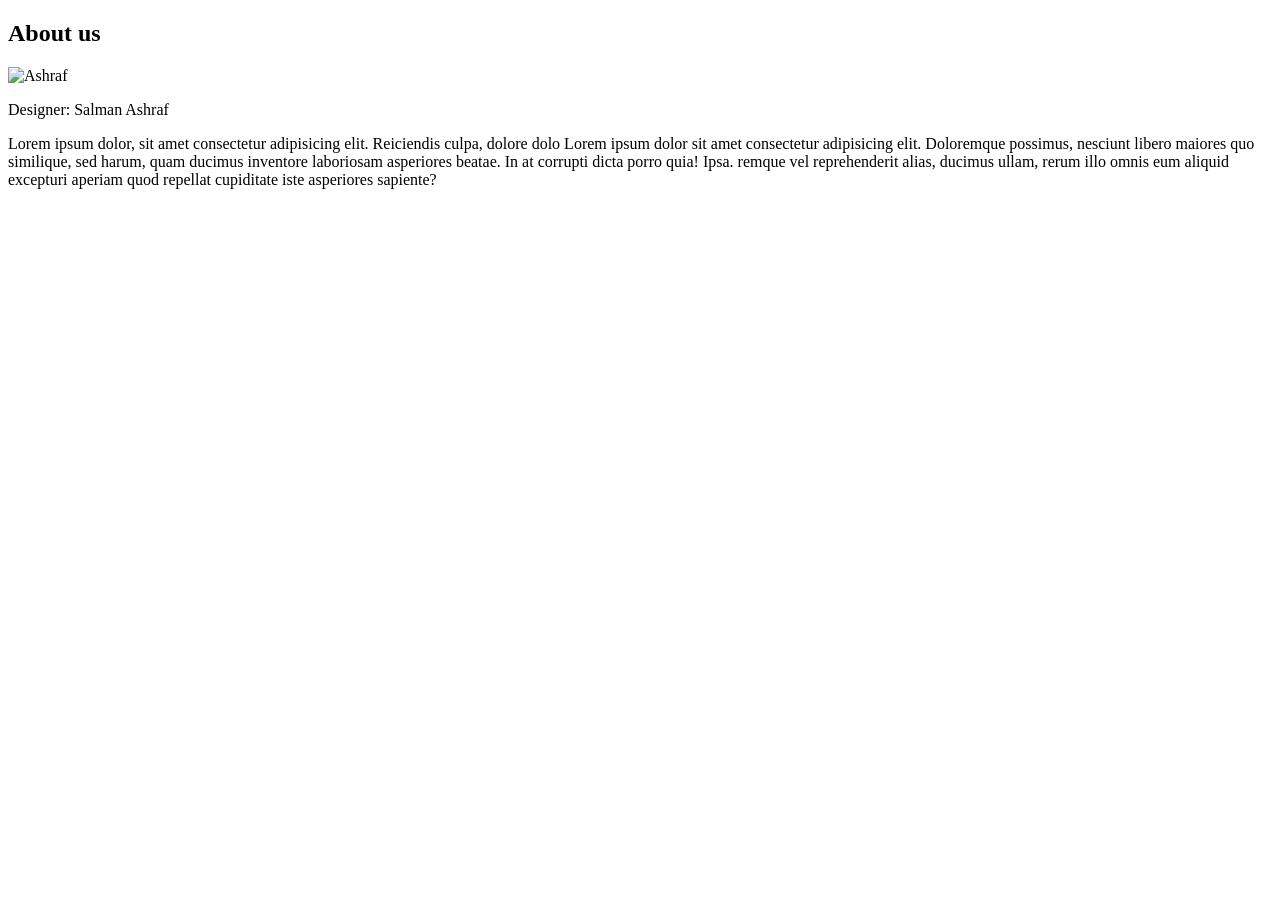
==== about-us.html @ b5a1d1d2 "building the about section" ====
<!DOCTYPE html>
<html lang="en">


  <head> 
    <title> F A S H I O N | a fashion website.</title>
    <meta charset="utf-8">
    <meta name="viewport" content="width=device-width">
    <link rel="stylesheet" href="css/style-2.css">
  </head>


  <body>

    <h2>About us</h2>
    <div class="designer">

      <img src="img/ashraf.jpg" alt="Ashraf">

      <p>Designer: Salman Ashraf</p>
      <p>Lorem ipsum dolor, sit amet consectetur adipisicing elit. Reiciendis culpa, dolore dolo Lorem ipsum dolor sit amet consectetur adipisicing elit. Doloremque possimus, nesciunt libero maiores quo similique, sed harum, quam ducimus inventore laboriosam asperiores beatae. In at corrupti dicta porro quia! Ipsa. remque vel reprehenderit alias, ducimus ullam, rerum illo omnis eum aliquid excepturi aperiam quod repellat cupiditate iste asperiores sapiente?</p>
      
    </div>

  </body>


</html>
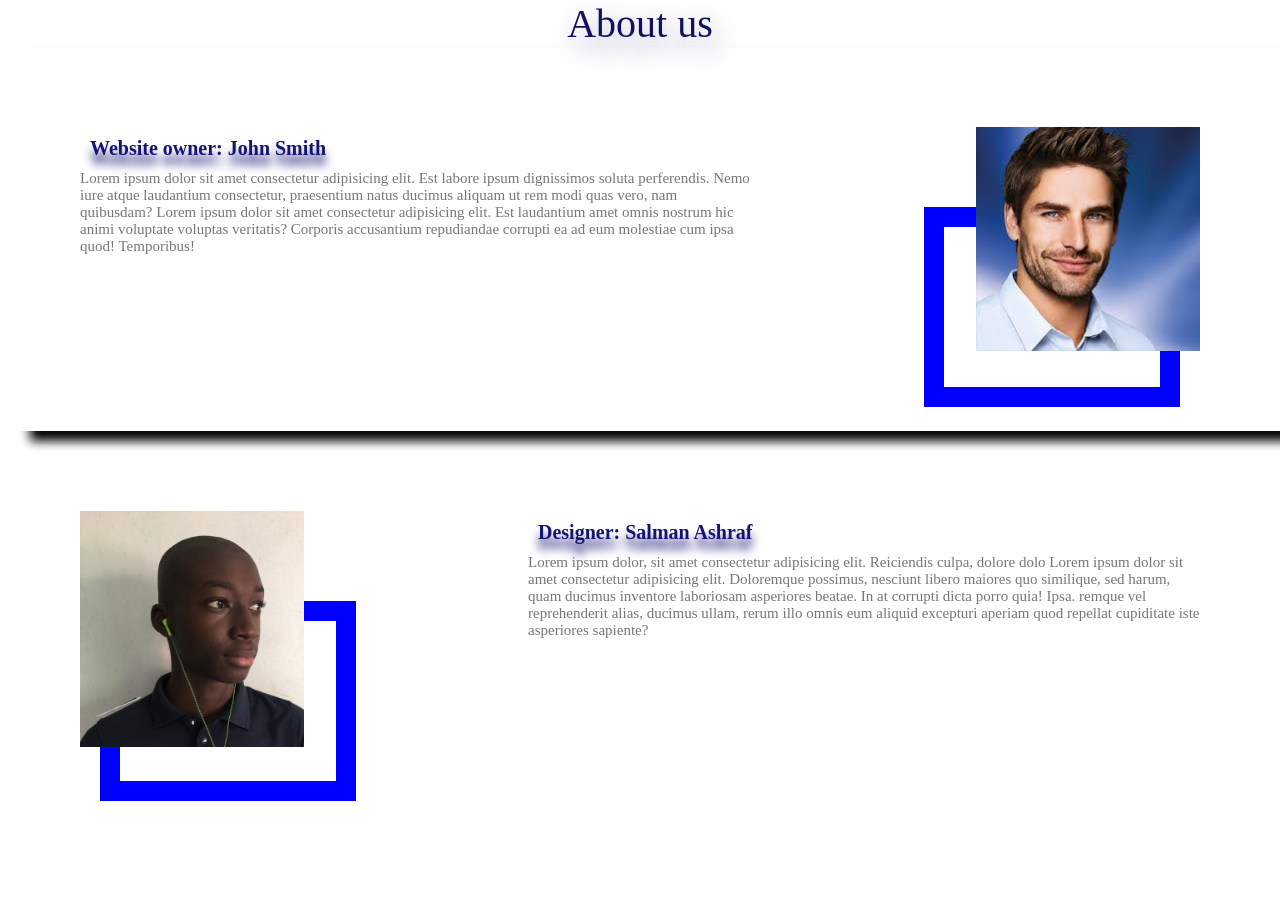
==== commit ba0716ec: "designing the about us" ====
--- a/about-us.html
+++ b/about-us.html
@@ -13,14 +13,34 @@
   <body>
 
     <h2>About us</h2>
+
+    <div class="site-owner">
+
+        <img src="img/site-owner.jpg" alt="site-owner" class="owner">
+        <div class="owner-border">&nbsp;</div>
+        <div class="paragraph-1">
+           <h4>Website owner: John Smith</h4>
+            <p>Lorem ipsum dolor sit amet consectetur adipisicing elit. Est labore ipsum dignissimos soluta perferendis. Nemo iure atque laudantium consectetur, praesentium natus ducimus aliquam ut rem modi quas vero, nam quibusdam? Lorem ipsum dolor sit amet consectetur adipisicing elit. Est laudantium amet omnis nostrum hic animi voluptate voluptas veritatis? Corporis accusantium repudiandae corrupti ea ad eum molestiae cum ipsa quod! Temporibus!</p>
+    
+        </div>
+        <div class="fix"></div>
+        
+    </div>
+
     <div class="designer">
 
-      <img src="img/ashraf.jpg" alt="Ashraf">
+      <img src="img/aaaa.jpg" alt="Ashraf" class="ashraf">
+      <div class="ashraf-border">&nbsp;</div>
+      <div class="paragraph-2">
+          <h4>Designer: Salman Ashraf</h4>
+          <p>Lorem ipsum dolor, sit amet consectetur adipisicing elit. Reiciendis culpa, dolore dolo Lorem ipsum dolor sit amet consectetur adipisicing elit. Doloremque possimus, nesciunt libero maiores quo similique, sed harum, quam ducimus inventore laboriosam asperiores beatae. In at corrupti dicta porro quia! Ipsa. remque vel reprehenderit alias, ducimus ullam, rerum illo omnis eum aliquid excepturi aperiam quod repellat cupiditate iste asperiores sapiente?</p>
+          
+      </div>
+      <div class="fix"></div>
+    </div>
 
-      <p>Designer: Salman Ashraf</p>
-      <p>Lorem ipsum dolor, sit amet consectetur adipisicing elit. Reiciendis culpa, dolore dolo Lorem ipsum dolor sit amet consectetur adipisicing elit. Doloremque possimus, nesciunt libero maiores quo similique, sed harum, quam ducimus inventore laboriosam asperiores beatae. In at corrupti dicta porro quia! Ipsa. remque vel reprehenderit alias, ducimus ullam, rerum illo omnis eum aliquid excepturi aperiam quod repellat cupiditate iste asperiores sapiente?</p>
-      
-    </div>
+    
+    
 
   </body>
 
--- a/css/style-2.css
+++ b/css/style-2.css
@@ -0,0 +1,100 @@
+* {
+    margin: 0;
+    padding: 0;
+    box-sizing: border-box;
+}
+
+html {
+    font-size: 62.5%;
+   
+}
+
+::selection {
+    color: blue;
+    background-color: azure;
+}
+
+
+img {
+    width: 20%;
+    height: 20%;
+}
+
+
+h2 {
+    font-size: 4rem;
+    font-weight: 400;
+    color: rgb(17, 17, 97);
+    text-shadow: .5rem 1rem 3rem rgba(13, 13, 110, 0.438);
+    text-align: center;
+}
+.site-owner {
+    padding: 8rem;
+    box-shadow: 3rem 1rem 1rem black;
+    position: relative;
+}
+.designer {
+    padding: 8rem;
+    position: relative;
+}
+.owner {
+    width: 20%;
+    height: 20%;
+    float: right;
+    z-index: 100;
+}
+.owner-border {
+border: 2rem solid blue;
+padding: 5rem;
+width: 20%;
+height: 20%;
+position: absolute;
+top: 16rem;
+right: 10rem;
+z-index: -1;
+}
+.paragraph-1 {
+    font-size: 1.5rem;
+    color: #777;
+    width: 60%;
+    float: left;
+}
+h4 {
+    color: rgb(20, 20, 116);
+    padding: 1rem;
+    text-shadow: 0 1rem 1rem rgb(13, 13, 110);
+    font-size: 2rem;
+}
+.ashraf {
+    width: 20%;
+    height: 20%;
+    float: left;
+   
+}
+.ashraf-border {
+    border: 2rem solid blue;
+    padding: 5rem;
+    width: 20%;
+    height: 20%;
+    position: absolute;
+    top: 17rem;
+    left: 10rem;
+    z-index: -1;
+    }
+.paragraph-2 {
+    font-size: 1.5rem;
+    color: #777;
+    width: 60%;
+    float: right;
+}
+.fix {
+    clear: both;
+}
+@media (min-width: 1100px) {
+    .ashraf-border {
+        padding: 8rem;
+    }
+    .owner-border {
+        padding: 8rem;
+    }
+}
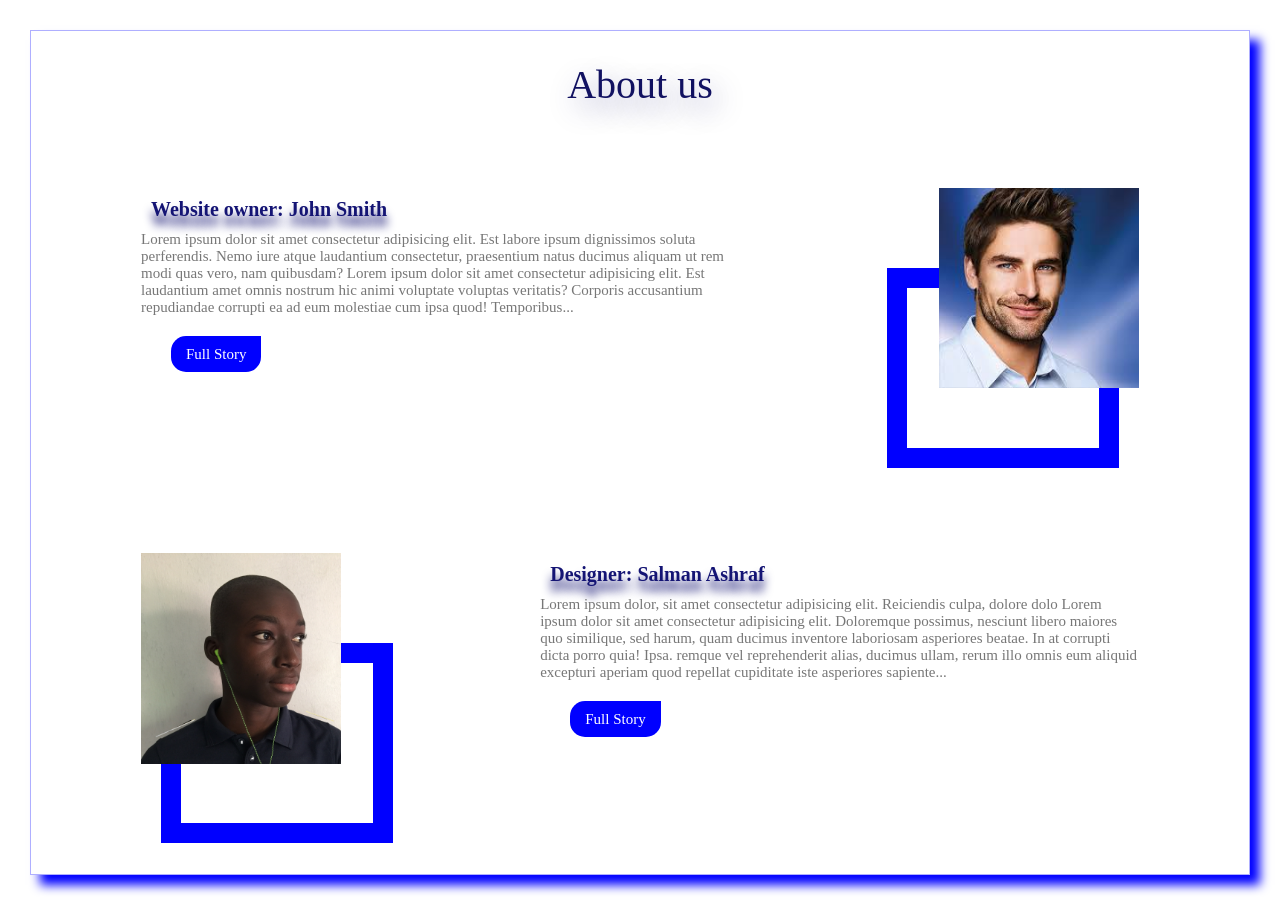
==== commit 18bb6838: "designing the about us" ====
--- a/about-us.html
+++ b/about-us.html
@@ -11,37 +11,39 @@
 
 
   <body>
+    <div class="about">
+        <h2>About us</h2>
 
-    <h2>About us</h2>
-
-    <div class="site-owner">
-
-        <img src="img/site-owner.jpg" alt="site-owner" class="owner">
-        <div class="owner-border">&nbsp;</div>
-        <div class="paragraph-1">
-           <h4>Website owner: John Smith</h4>
-            <p>Lorem ipsum dolor sit amet consectetur adipisicing elit. Est labore ipsum dignissimos soluta perferendis. Nemo iure atque laudantium consectetur, praesentium natus ducimus aliquam ut rem modi quas vero, nam quibusdam? Lorem ipsum dolor sit amet consectetur adipisicing elit. Est laudantium amet omnis nostrum hic animi voluptate voluptas veritatis? Corporis accusantium repudiandae corrupti ea ad eum molestiae cum ipsa quod! Temporibus!</p>
+        <div class="site-owner">
     
+            <img src="img/site-owner.jpg" alt="site-owner" class="owner">
+            <div class="owner-border">&nbsp;</div>
+            <div class="paragraph-1">
+               <h4>Website owner: John Smith</h4>
+                <p>Lorem ipsum dolor sit amet consectetur adipisicing elit. Est labore ipsum dignissimos soluta perferendis. Nemo iure atque laudantium consectetur, praesentium natus ducimus aliquam ut rem modi quas vero, nam quibusdam? Lorem ipsum dolor sit amet consectetur adipisicing elit. Est laudantium amet omnis nostrum hic animi voluptate voluptas veritatis? Corporis accusantium repudiandae corrupti ea ad eum molestiae cum ipsa quod! Temporibus...</p>
+              <div class="link">
+                <a href="#" class="full-story">Full Story</a>
+              </div>
+            </div>
+            <div class="fix"></div>
+            
         </div>
-        <div class="fix"></div>
-        
+    
+        <div class="designer">
+    
+          <img src="img/aaaa.jpg" alt="Ashraf" class="ashraf">
+          <div class="ashraf-border">&nbsp;</div>
+          <div class="paragraph-2">
+              <h4>Designer: Salman Ashraf</h4>
+              <p>Lorem ipsum dolor, sit amet consectetur adipisicing elit. Reiciendis culpa, dolore dolo Lorem ipsum dolor sit amet consectetur adipisicing elit. Doloremque possimus, nesciunt libero maiores quo similique, sed harum, quam ducimus inventore laboriosam asperiores beatae. In at corrupti dicta porro quia! Ipsa. remque vel reprehenderit alias, ducimus ullam, rerum illo omnis eum aliquid excepturi aperiam quod repellat cupiditate iste asperiores sapiente...</p>
+              <div class="link">
+                  <a href="#" class="full-story desi">Full Story</a>
+                </div>
+          </div>
+          <div class="fix"></div>
+        </div>
+    
     </div>
-
-    <div class="designer">
-
-      <img src="img/aaaa.jpg" alt="Ashraf" class="ashraf">
-      <div class="ashraf-border">&nbsp;</div>
-      <div class="paragraph-2">
-          <h4>Designer: Salman Ashraf</h4>
-          <p>Lorem ipsum dolor, sit amet consectetur adipisicing elit. Reiciendis culpa, dolore dolo Lorem ipsum dolor sit amet consectetur adipisicing elit. Doloremque possimus, nesciunt libero maiores quo similique, sed harum, quam ducimus inventore laboriosam asperiores beatae. In at corrupti dicta porro quia! Ipsa. remque vel reprehenderit alias, ducimus ullam, rerum illo omnis eum aliquid excepturi aperiam quod repellat cupiditate iste asperiores sapiente?</p>
-          
-      </div>
-      <div class="fix"></div>
-    </div>
-
-    
-    
-
   </body>
 
 
--- a/css/style-2.css
+++ b/css/style-2.css
@@ -6,7 +6,15 @@
 
 html {
     font-size: 62.5%;
-   
+  
+}
+body {
+    padding: 3rem;
+}
+.about {
+    border: 1px solid rgba(0, 0, 255, 0.315);
+    padding: 3rem;
+    box-shadow: 1rem 1rem 1rem blue;
 }
 
 ::selection {
@@ -30,7 +38,6 @@
 }
 .site-owner {
     padding: 8rem;
-    box-shadow: 3rem 1rem 1rem black;
     position: relative;
 }
 .designer {
@@ -97,4 +104,35 @@
     .owner-border {
         padding: 8rem;
     }
+}
+.link {
+    margin: 3rem;
+}
+.full-story {
+    text-decoration: none;
+    font-size: 1.5rem;
+    color: white;
+    padding: 1rem 1.5rem;
+    background-color: blue;
+    border-top-left-radius: 1.5rem;
+    border-bottom-right-radius: 1.5rem;
+    border-bottom-left-radius: 1.5rem;
+    transition: all .5s;
+}
+.full-story:hover {
+    border: 1px solid blue;
+    color: rgb(5, 5, 32);
+    font-weight: 500;
+    border-top-left-radius: 0;
+    border-top-right-radius: 1.5rem;
+    border-bottom-right-radius: 1.5rem;
+    border-bottom-left-radius: 1.5rem;
+    background-image: url(../img/site-owner.jpg);
+    background-size: cover;
+    background-position: center;
+}
+.desi:hover {
+    background-image: url(../img/aaaa.jpg);
+    background-size: cover;
+    background-position: center;
 }
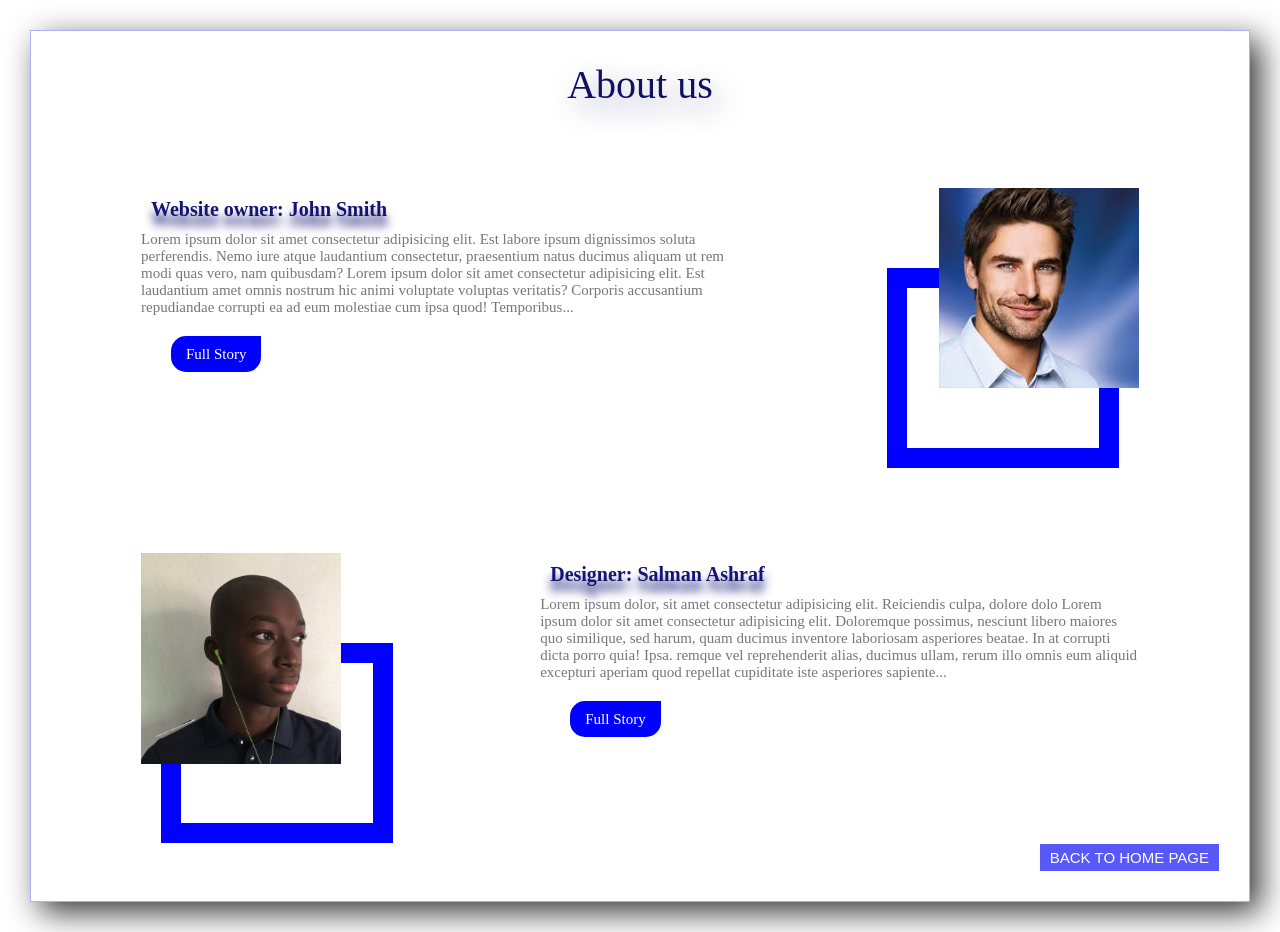
==== commit 0a6493a6: "adding cool animations" ====
--- a/about-us.html
+++ b/about-us.html
@@ -37,13 +37,15 @@
               <h4>Designer: Salman Ashraf</h4>
               <p>Lorem ipsum dolor, sit amet consectetur adipisicing elit. Reiciendis culpa, dolore dolo Lorem ipsum dolor sit amet consectetur adipisicing elit. Doloremque possimus, nesciunt libero maiores quo similique, sed harum, quam ducimus inventore laboriosam asperiores beatae. In at corrupti dicta porro quia! Ipsa. remque vel reprehenderit alias, ducimus ullam, rerum illo omnis eum aliquid excepturi aperiam quod repellat cupiditate iste asperiores sapiente...</p>
               <div class="link">
-                  <a href="#" class="full-story desi">Full Story</a>
+                  <a href="#" class="full-story">Full Story</a>
                 </div>
           </div>
           <div class="fix"></div>
         </div>
-    
+        <a href="fashion.htm" class="back">BACK TO HOME PAGE</a>
+        <div class="fix"></div>
     </div>
+   
   </body>
 
 
--- a/css/style-2.css
+++ b/css/style-2.css
@@ -6,7 +6,6 @@
 
 html {
     font-size: 62.5%;
-  
 }
 body {
     padding: 3rem;
@@ -14,7 +13,8 @@
 .about {
     border: 1px solid rgba(0, 0, 255, 0.315);
     padding: 3rem;
-    box-shadow: 1rem 1rem 1rem blue;
+    box-shadow: 1rem 1rem 3rem rgb(53, 53, 54);
+    
 }
 
 ::selection {
@@ -120,19 +120,33 @@
     transition: all .5s;
 }
 .full-story:hover {
-    border: 1px solid blue;
-    color: rgb(5, 5, 32);
+    border: 1px solid rgb(85, 85, 248);
+    color: rgb(244, 244, 250);
     font-weight: 500;
     border-top-left-radius: 0;
     border-top-right-radius: 1.5rem;
     border-bottom-right-radius: 1.5rem;
     border-bottom-left-radius: 1.5rem;
-    background-image: url(../img/site-owner.jpg);
-    background-size: cover;
-    background-position: center;
+    background-color: rgba(34, 34, 241, 0.315);
+    transform: translateY(-.5rem);
+    box-shadow: 0 1rem 4rem rgba(61, 61, 61, 0.699);
 }
-.desi:hover {
-    background-image: url(../img/aaaa.jpg);
-    background-size: cover;
-    background-position: center;
+.back {
+    text-decoration: none;
+    padding: .5rem 1rem;
+    color: white;
+    background-color: rgba(34, 34, 248, 0.753);
+    float: right;
+    font-size: 1.5rem;
+    font-family: Arial, Helvetica, sans-serif;
+    transition: all .5s;
+}
+.back:hover {
+    background-color: rgba(34, 34, 248, 0.158);
+    color: rgba(34, 34, 248, 0.753);
+    transform: translateY(-.5rem);
+    box-shadow: 0 1rem 4rem rgba(61, 61, 61, 0.699);
+}
+.back:active {
+    transform: translateY(.5rem);
 }
